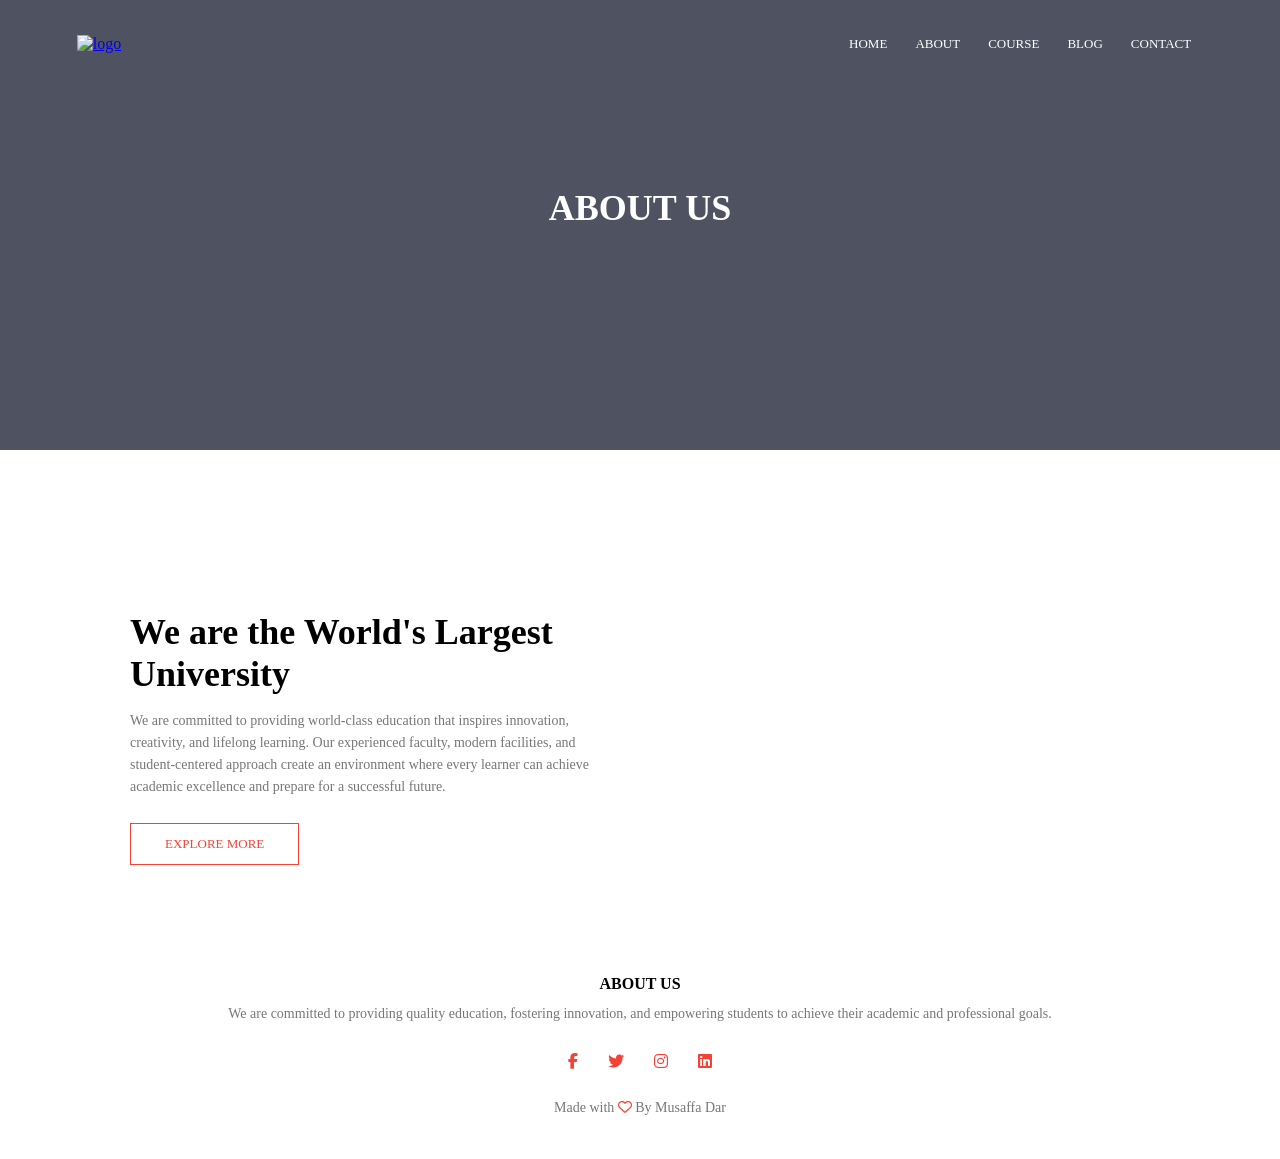
==== about.html @ 4a64989a "Add files via upload" ====
<!DOCTYPE html>
<html lang="en">
<head>
    <meta charset="UTF-8">
    <meta name="viewport" content="width=device-width, initial-scale=1.0">
    <title>Universty</title>
    <link rel="stylesheet" href="style.css">
    <link rel="stylesheet" href="https://cdnjs.cloudflare.com/ajax/libs/font-awesome/6.7.2/css/all.min.css">


</head>
<body>
     <section class="sub-header">
         <nav>
              <a href="index.html"><img src="images/project-logo.jpeg" alt="logo"></a>
              <div class="nav-links" id="navLinks">
              <i class="fa-solid fa-xmark" onclick="hideMenu()"></i>
                 <ul>
                     <li><a href="index.html">HOME</a></li>
                     <li><a href="about.html">ABOUT</a></li>
                     <li><a href="course.html">COURSE</a></li>
                     <li><a href="blog.html">BLOG</a></li>
                     <li><a href="contact us.html">CONTACT</a></li>
                 </ul>
              </div>
              <i class="fa-solid fa-bars" onclick="showMenu()"></i>
         </nav>
         <h1>ABOUT US</h1>
     </section>

     

     <!------ About us Content ----->

     <section class="about-us">
        <div class="row">
             <div class="about-col">
                 <h1>We are the World's Largest University</h1>
                 <p>We are committed to providing world-class education that inspires innovation, creativity, and lifelong learning. Our experienced faculty, modern facilities, and student-centered approach create an environment where every learner can achieve academic excellence and prepare for a successful future.</p>
                 <a href="" class="hero-btn red-btn">EXPLORE MORE</a>
             </div>
             <div class="about-col">
                 <img src="./images/about-us.jpeg" alt="">
             </div>

        </div>
     </section>


     <!----- Footer ----->
     <section class="footer">
        <h4>ABOUT US</h4>
        <p>We are committed to providing quality education, fostering innovation, and empowering students to achieve their academic and professional goals.</p>
        <div class="icons">
             <i class="fa-brands fa-facebook-f"></i>
             <i class="fa-brands fa-twitter"></i>
             <i class="fa-brands fa-instagram"></i>
             <i class="fa-brands fa-linkedin"></i>
        </div>
        <p>Made with <i class="fa-regular fa-heart"></i> By Musaffa Dar</p>
     </section>

     <!----JavaScript for toggle menu---->
     <script>

         var navLinks = document.getElementById("navLinks")
         function showMenu(){
            navLinks.style.right="0";
         }
         function hideMenu(){
            navLinks.style.right="-200px";
         }
     </script>

</body>
</html>
---- style.css ----
*{
    padding: 0;
    margin: 0;
}
.header{
    min-height: 100vh;
    width: 100vw;
    background-image:linear-gradient(rgba(4,9,30,0.6),rgba(4,9,30,0.6)),url(images/banner.jpeg);
    background-size: cover;
    background-position: center;
    position: relative;
}
nav{
    display: flex;
    padding: 2% 6%;
    justify-content: space-between;
    align-items: center;
}
nav img{
    width: 150px;
}
.nav-links{
    flex: 1;
    text-align: right;
}
.nav-links ul li{
    list-style: none;
    display: inline-block;
    padding: 8px 12px;
    position: relative;
}
.nav-links ul li a{
    color: white;
    text-decoration: none;
    font-size: 13px;
}
.nav-links ul li::after{
    content: '';
    width: 0%;
    height: 2px;
    background: #f44336;
    display: block;
    margin: auto;
    transition: 0.5s;
}
.nav-links ul li:hover::after{
    width: 100%;
}
.text-box{
    width: 90%;
    color: white;
    position: absolute;
    top: 50%;
    left: 50%;
    transform: translate(-50%,-50%);
    text-align: center;
}
.text-box h1{
    font-size: 62px;

}
.text-box p{
    margin: 10px 0 40px;
    font-size:14px ;
    color: white;
}
.hero-btn{
    display: inline-block;
    text-decoration: none;
    color: white;
    border: 1px solid white;
    padding: 12px 34px;
    font-size: 13px;
    background: transparent;
    position: relative;
    cursor: pointer;
}
.hero-btn:hover{
    border: 1px solid #f44336;
    background: #f44336;
    transition: 1s;

}

nav .fa-solid{
    display: none;
}
@media(max-width:700px){
    .text-box h1{
        font-size: 20px;
    }
    .nav-links ul li {
        display: block;
    }
    .nav-links{
        position: fixed;
        background: #f44336;
        height: 100vh;
        width: 200px;
        top: 0;
        right: -200px;
        text-align: left;
        z-index: 2;
        transition: 1s;

    }
    nav .fa-solid{
        display: block;
        color: white;
        margin: 10px;
        font-size: 22px;
        cursor: pointer;
    }
    .nav-links ul{
        padding: 30px;
    }
}

/*------Course-----*/

.course{
    width: 80%;
    margin: auto;
    text-align: center;
    padding-top: 100px;
}
h1{
    font-size: 36px;
    font-weight: 600;
}
p{
    color: #777;
    font-size: 14px;
    font-weight: 300;
    line-height: 22px;
    padding: 10px;
}
.row{
    margin-top: 5%;
    display: flex;
    justify-content: space-between;
}
.course-col{
    flex-basis: 31%;
    background: #ffe5e5;
    border-radius:10px ;
    margin-bottom: 5%;
    padding: 20px 12px;
    box-sizing: border-box;
    transition: 0.5s;
}
h3{
    text-align: center;
    font-weight: 600;
    margin: 10px 0;
}
.course-col:hover{
    box-shadow: 0 0 20px 0px rgba(0,0,0,0.2);
}
@media(max-width:700px){
    .row{
        flex-direction: column;
    }
}

/*----- campus  ---*/

.campus{
    width: 80%;
    margin: auto;
    text-align: center;
    padding-top: 50px;
}
.campus-col{
    flex-basis: 32%;
    border-radius: 10px;
    margin-bottom: 30px;
    position: relative;
    overflow: hidden;
}    
.campus-col img{
    width: 100%;
    display: block;
}
.layer{
    background: transparent;
    height: 100%;
    width: 100%;
    position: absolute;
    top: 0;
    left: 0;
    transition: 0.5s;
}
.layer:hover{
   background: rgba(226,0,0,0.7); 
}
.layer h3{
    width: 100%;
    font-weight: 500;
    color: white;
    font-size: 26px;
    bottom: 0;
    left: 50%;
    transform: translateX(-50%);
    position: absolute;
    opacity: 0;
    transition: 0.5s;
}
.layer:hover h3{
    bottom:49% ;
    opacity: 1;
}

/*----- Facilities ----*/

.facilites{
    width: 80%;
    margin: auto;
    text-align: center;
    padding-top: 100px;
}
.facilites-col{
    flex-basis: 31%;
    border-radius:10px ;
    margin-bottom: 5%;
    text-align: left;
}
.facilites-col img{
    width: 100%;
    border-radius: 10px;
}
.facilites-col p{
    padding: 0;

}
.facilites-col h3{
    margin-top: 16px;
    margin-bottom: 15px;
    text-align: left;

}


/*------ Testimonials -----*/

.testimonials{
    width: 80%;
    margin: auto;
    padding-top: 100px;
    text-align: center;
}
.testimonials-col{
    flex-basis: 44%;
    border-radius: 10px;
    margin-bottom: 5%;
    text-align: left;
    background: #ffe5e5;
    padding: 25px;
    cursor: pointer;
    display: flex;
}
.testimonials img{
    height: 40px;
    margin-left: 5px;
    margin-right: 30px;
    border-radius: 50%;

}
.testimonials-col p{
    padding: 0;
}
.testimonials-col h3{
    margin-top: 15px;
    text-align: left;
}
.testimonials-col .fa-solid{
    color: #f44336;
}
@media(max-width:700px){
     .testimonials img{
        margin-left: 0px;
        margin-right: 15px;
}
}

/*---- Call to action ----*/

.cta{
    margin: 100px auto;
    width: 80%;
    background-image: linear-gradient(rgba(0,0,0,0.7),rgba(0,0,0,0.7)),url(./images/cta.jpeg);
    background-position: center;
    background-size: cover;
    border-radius: 10px;
    text-align: center;
    padding: 100px 0px;
}
.cta h1{
    color: white;
    margin-bottom: 40px;
    padding: 0;
}
@media(max-width:700px){
    .cta h1{
        font-size: 20px;
    }

}


/*----- Footer -----*/

.footer{
    width: 100%;
    text-align: center;
    padding: 30px 0;
}
.fooer h4{
    margin-bottom: 25px;
    margin-top: 20px;
    font-weight: 600;
}
.icons .fa-brands{
    color: #f44336;
    margin: 0 13px;
    cursor: pointer;
    padding: 18px 0;
}
.fa-regular{
    color: #f44336;
}


/*-------- ABOUT US PAGE -----*/

.sub-header{
    height: 50vh;
    width: 100%;
    background-image: linear-gradient(rgba(4,9,30,0.7),rgba(4,9,30,0.7)),url(./images/about-us-background.jpeg);
    background-position: center;
    background-size: cover;
    text-align: center;
    color: white;
    
}
.sub-header h1{
    margin-top: 100px;
}
.about-us{
    width: 80%;
    margin: auto;
    padding-top: 80px ;
    padding-bottom: 50px;
}
.about-col{
    flex-basis: 48%;
    padding: 30px 2px;
}
.about-col img{
    width: 100%;
}
.about-col h1{
    padding-top: 0;
}
.about-col p{
    padding: 15px 0 25px;
}
.red-btn{
    border: 1px solid #f44336;
    background: transparent;
    color: #f44336;
}
.red-btn:hover{
    color: white;
}

/*------ blog content -----*/

.blog-content{
    width: 80%;
    margin: auto;
    padding: 60px 0;
}
.blog-left{
    flex-basis: 65%;
}
.blog-left img{
    width: 100%;
}
.blog-left h2{
    color: #222;
    font-weight: 600;
    margin: 30px 0;
}
.blog-left p{
    color: #999;
    padding: 0;
}
.blog-right{
    flex-basis: 32%;
}
.blog-right h3{
    background: #f44336;
    color: white;
    padding: 7px 0;
    font-size: 16px;
    margin-bottom: 20px;

}
.blog-right div{
    display: flex;
    justify-content: space-between;
    align-items: center;
    color: #555;
    padding: 8px;
    box-sizing: border-box;
}
.comment-box{
    border: 1px solid #ccc;
    margin: 50px 0;
    padding: 10px 20px ;
}
.comment-box h3{
    text-align: left;
}
.comment-box input,.comment-box textarea{
    width: 100%;
    padding: 10px;
    margin: 15px 0;
    box-sizing: border-box;
    border: none;
    outline: none;
    background: #f0f0f0;
}
.comment-box button{
    margin: 10px 0;

}


/*------ Contact us page -----*/

.location{
    width: 80%;
    margin: auto;
    padding: 80px 0;
}
.location iframe{
    width: 100%;
}
.contact-us{
    width: 80%;
    margin: auto;
}
.contact-col{
    flex-basis: 48%;
    margin-bottom: 30px;   
}
.contact-col div{
    display: flex;
    align-items: center;
    margin-bottom: 40px;
}
.contact-col div .fa{
    font-size: 28px;
    color: #f44336;
    margin: 10px;
    margin-right: 30px;
}
.contact-col div p{
    padding: 0;
}
.contact-col div h5{
    font-size: 20px;
    margin-bottom: 5px;
    color: #555;
    font-weight: 400;
}
.contact-col input, .contact-col textarea{
    width: 100%;
    padding: 15px;
    margin-bottom: 17px;
    outline: none;
    border: 1px solid #ccc;
    box-sizing: border-box;
}
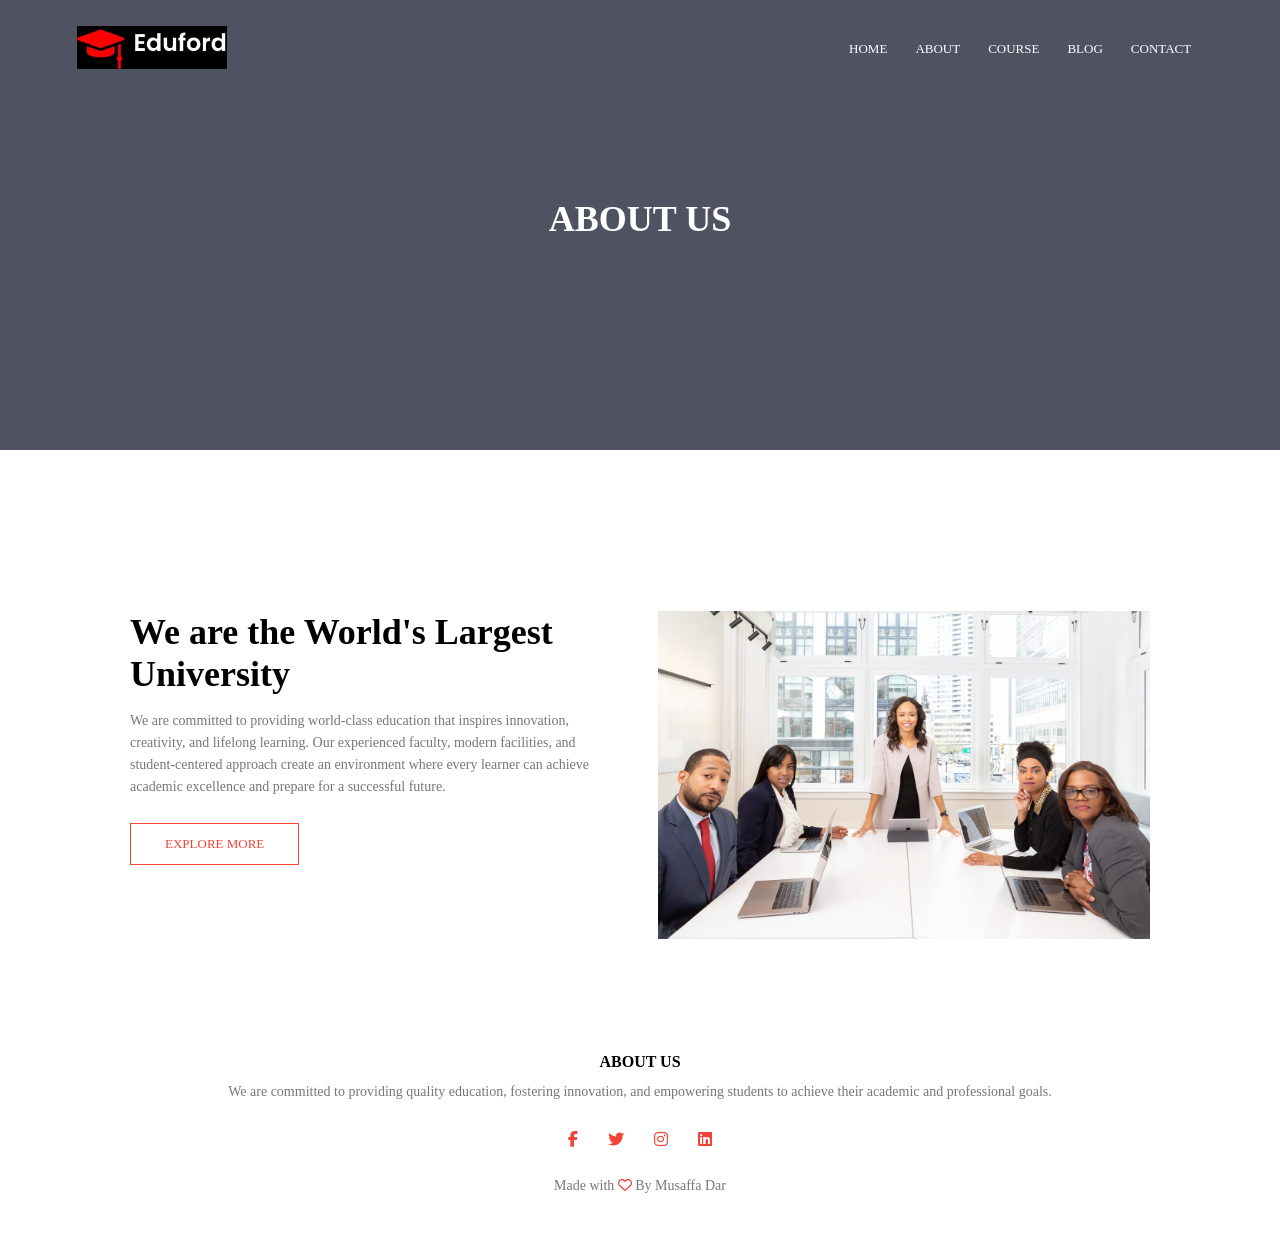
==== commit 9022d443: "Fix HTML encoding issues in about.html" ====
--- a/about.html
+++ b/about.html
@@ -12,7 +12,7 @@
 <body>
      <section class="sub-header">
          <nav>
-              <a href="index.html"><img src="images/project-logo.jpeg" alt="logo"></a>
+              <a href="index.html"><img src="project-logo.jpeg" alt="logo"></a>
               <div class="nav-links" id="navLinks">
               <i class="fa-solid fa-xmark" onclick="hideMenu()"></i>
                  <ul>
@@ -40,7 +40,7 @@
                  <a href="" class="hero-btn red-btn">EXPLORE MORE</a>
              </div>
              <div class="about-col">
-                 <img src="./images/about-us.jpeg" alt="">
+                 <img src="about-us.jpeg" alt="">
              </div>
 
         </div>
@@ -73,4 +73,4 @@
      </script>
 
 </body>
-</html>+</html>
